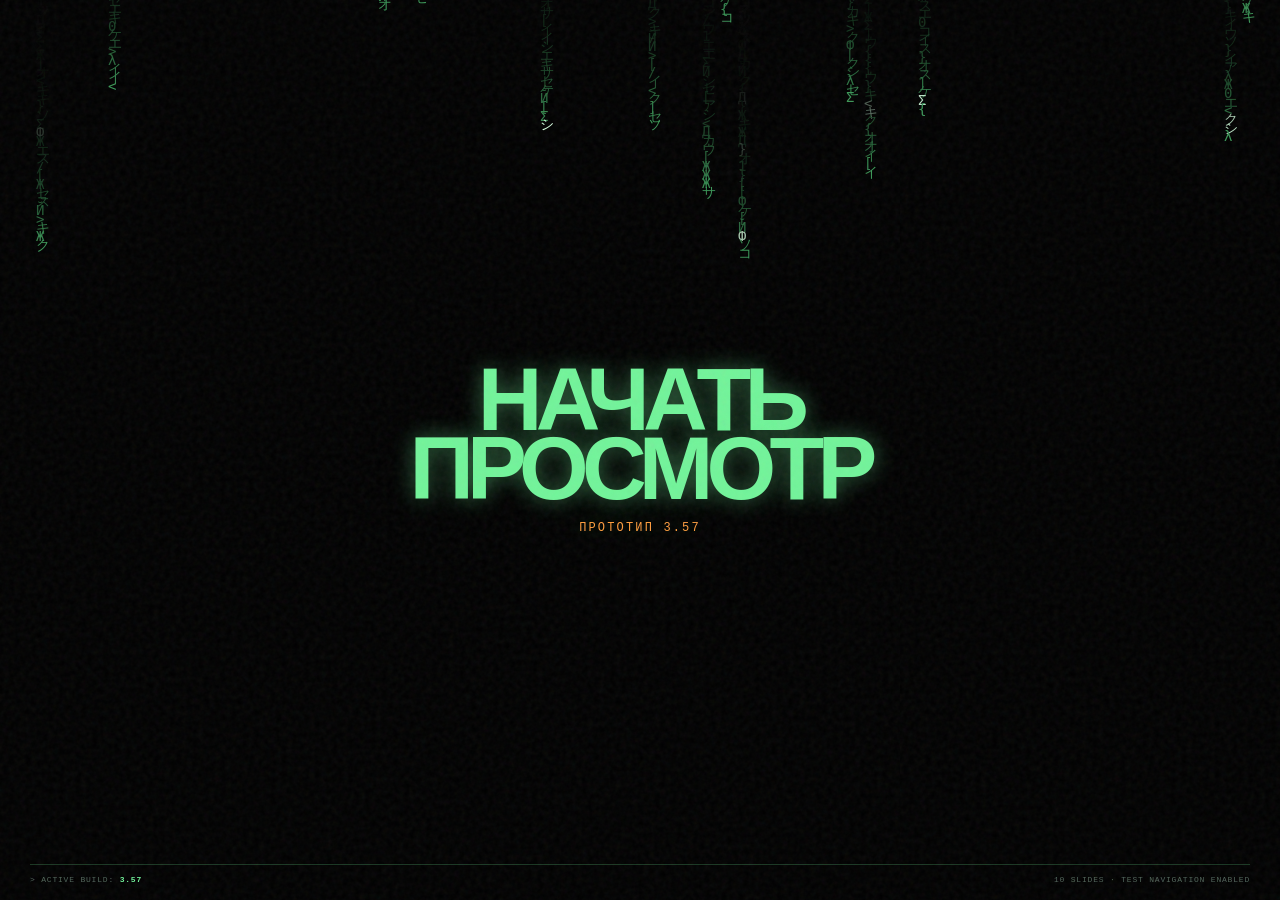
==== index.html @ 80cb0c21 "v3.57: Scene 11 — Matrix-заливка теперь накопительная (падение + осевший слой), а не freeze-кадр Pha" ====
<!doctype html>
<html lang="ru">
  <head>
    <meta charset="UTF-8">
    <meta name="viewport" content="width=device-width,initial-scale=1">
    <meta name="theme-color" content="#020503">
    <title>Birthday Archive — Prototype 3</title>
    <link rel="stylesheet" href="selector.css">
  </head>
  <body>
    <canvas id="matrixCanvas" aria-hidden="true"></canvas>
    <div class="noise"></div>
    <main class="selector selector--single">
      <a class="choose start-prototype" href="prototype-3/">
        <span>НАЧАТЬ</span>
        <span>ПРОСМОТР</span>
        <small id="prototypeVersionLabel">ПРОТОТИП 3.57</small>
      </a>
      <div class="system-state system-state--single">
        <span>&gt; ACTIVE BUILD: <b id="activeBuild">3.57</b></span>
        <span>10 SLIDES · TEST NAVIGATION ENABLED</span>
      </div>
    </main>
    <script src="prototype-3/version.js"></script>
    <script src="selector.js"></script>
  </body>
</html>
---- selector.css ----
:root{--g:#72f49a;--o:#ff9d3d;--line:rgba(114,244,154,.22)}*{box-sizing:border-box}html,body{min-height:100%}body{margin:0;overflow:hidden;color:var(--g);background:#020503;font-family:"Courier New",monospace}button{font:inherit}#matrixCanvas{position:fixed;inset:0;width:100%;height:100%;background:radial-gradient(circle at 50% 45%,#0b1c11,#010302 68%)}.noise{position:fixed;inset:0;z-index:30;pointer-events:none;opacity:.08;background-image:url("data:image/svg+xml,%3Csvg viewBox='0 0 180 180' xmlns='http://www.w3.org/2000/svg'%3E%3Cfilter id='n'%3E%3CfeTurbulence type='fractalNoise' baseFrequency='.9' numOctaves='3' stitchTiles='stitch'/%3E%3C/filter%3E%3Crect width='100%25' height='100%25' filter='url(%23n)' opacity='.8'/%3E%3C/svg%3E")}.selector{position:relative;z-index:2;width:100vw;height:100vh}.choose{position:absolute;left:50%;top:50%;z-index:5;display:flex;flex-direction:column;align-items:center;padding:17px 25px;border:0;color:var(--g);background:rgba(1,5,2,.3);text-shadow:0 0 22px rgba(114,244,154,.45);transform:translate(-50%,-50%);cursor:pointer;opacity:0;animation:form 1.2s 1.8s steps(10) forwards}.choose:before{content:"";position:absolute;inset:-8px;border-block:1px solid transparent;transition:.25s}.choose:hover:before,.choose:focus-visible:before{border-color:var(--g);inset:-15px}.choose span{font:700 clamp(43px,7vw,94px)/.77 Arial,sans-serif;letter-spacing:-.075em}.choose small{margin-top:18px;font-size:8px;letter-spacing:.18em;opacity:.65}.choose:focus-visible{outline:0}.is-open .choose{animation:decrypt .55s both;pointer-events:none}
.soundboard{position:absolute;left:22px;top:50%;z-index:4;width:190px;border:1px solid var(--line);background:rgba(2,8,4,.9);opacity:0;transform:translate(-35px,-50%);transition:.7s .55s}.is-open .soundboard{opacity:1;transform:translate(0,-50%)}.soundboard header,.soundboard footer{height:34px;display:flex;align-items:center;gap:8px;padding:0 10px;border-bottom:1px solid var(--line);color:#688274;font-size:8px;letter-spacing:.12em}.soundboard header i{width:6px;height:6px;border-radius:50%;background:var(--g);box-shadow:0 0 9px var(--g)}.soundboard button{width:100%;display:grid;grid-template-columns:25px 1fr;grid-template-rows:1fr 1fr;padding:10px;border:0;border-bottom:1px solid rgba(114,244,154,.1);color:#668273;background:transparent;text-align:left;cursor:pointer}.soundboard button:hover,.soundboard button.is-playing{color:var(--g);background:rgba(114,244,154,.06)}.soundboard button b{grid-row:1/3;align-self:center;color:var(--g);font-size:10px}.soundboard button span{font-size:8px}.soundboard button small{color:#405348;font-size:7px}.soundboard footer{justify-content:space-between;border:0;border-top:1px solid var(--line)}.soundboard footer i{width:22px;height:2px;background:var(--g);animation:pulse 1s infinite alternate}
.prototype-zone{position:absolute;left:240px;right:30px;top:28px;display:grid;grid-template-columns:repeat(3,minmax(0,1fr));gap:14px;perspective:1200px;pointer-events:none}.is-open .prototype-zone{pointer-events:auto}.prototype-card{min-width:0;color:#678173;text-decoration:none;opacity:0;transform:translate(20vw,40vh) scale(.12) rotate(var(--r));transition:opacity .35s var(--d),transform .9s var(--d) cubic-bezier(.15,.8,.18,1),filter .2s}.card-one{--r:-16deg;--d:.05s}.card-two{--r:12deg;--d:.16s}.card-three{--r:-7deg;--d:.27s}.is-open .prototype-card{opacity:1;transform:none}.prototype-card.is-ready:hover,.prototype-card.is-ready:focus-visible{outline:0;filter:brightness(1.35);transform:translateY(8px)}.author{display:block;margin-bottom:7px;color:var(--o);font-size:8px;letter-spacing:.14em}.card-window{height:170px;border:1px solid rgba(255,157,61,.52);background:rgba(16,10,4,.86);box-shadow:0 0 35px rgba(255,157,61,.07)}.card-window header{height:25px;display:flex;justify-content:flex-end;align-items:center;gap:4px;padding:0 8px;border-bottom:1px solid rgba(255,157,61,.35);color:var(--o);font-size:8px}.card-window header span{margin-right:auto}.card-window header i{width:6px;height:6px;border:1px solid rgba(255,157,61,.55);border-radius:50%}.card-window>div{height:calc(100% - 25px);display:flex;flex-direction:column;justify-content:space-between;padding:20px;background:repeating-linear-gradient(to bottom,transparent 0 3px,rgba(0,0,0,.42) 4px)}.card-window b{color:var(--o);font:700 clamp(24px,3vw,42px)/.85 Arial,sans-serif;letter-spacing:-.06em}.card-window em{color:#a56830;font-size:7px;font-style:normal}.live>div{background:radial-gradient(circle at 70% 30%,rgba(255,157,61,.13),transparent 45%),repeating-linear-gradient(to bottom,transparent 0 3px,rgba(0,0,0,.42) 4px)}.prototype-card h2{margin:10px 0 4px;color:var(--o);font:700 18px Arial,sans-serif}.prototype-card p{margin:0;font-size:8px;line-height:1.5}.empty>div{align-items:center;justify-content:center}.empty b{color:#354a3e;font-size:34px}.empty em{margin-top:12px;color:#405348}.system-state{position:absolute;left:240px;right:30px;bottom:16px;display:flex;justify-content:space-between;padding-top:10px;border-top:1px solid var(--line);color:#506459;font-size:8px;letter-spacing:.1em;opacity:0;transition:.5s .9s}.is-open .system-state{opacity:1}.system-state b{color:var(--g)}
@keyframes form{0%{opacity:0;filter:blur(14px);letter-spacing:.3em}35%{opacity:.45}to{opacity:1;filter:none}}@keyframes decrypt{to{opacity:0;filter:blur(12px);transform:translate(-50%,-50%) scale(1.4)}}@keyframes pulse{to{opacity:.2}}@media(max-width:850px){.soundboard{left:12px;width:155px}.prototype-zone{left:185px;right:14px}.system-state{left:185px;right:14px}.card-window{height:145px}.prototype-card p{display:none}}@media(max-width:620px){body{overflow:auto}.selector{min-height:100vh;height:auto;padding:90px 14px 25px}.soundboard{position:relative;left:auto;top:auto;width:100%;margin-bottom:20px;transform:translateY(30px)}.is-open .soundboard{transform:none}.prototype-zone{position:relative;left:auto;right:auto;top:auto;grid-template-columns:1fr}.prototype-card{transform:translate(0,-50vh) scale(.1)}.card-window{height:150px}.prototype-card p{display:block}.system-state{position:relative;left:auto;right:auto;bottom:auto;margin-top:25px}.choose span{font-size:45px}}@media(prefers-reduced-motion:reduce){*,*:before,*:after{animation-duration:.01ms!important;transition-duration:.01ms!important}}

/* Временный единый вход только в актуальный прототип 3. */
.start-prototype{ text-decoration:none; animation:none; opacity:1; }
.start-prototype small{ font-size:12px; color:var(--o); opacity:1; }
.system-state--single{ left:30px; opacity:1; }
@media(max-width:620px){
  .selector--single{ min-height:100vh; padding:0; }
  .system-state--single{ position:absolute; left:14px; right:14px; bottom:16px; }
}
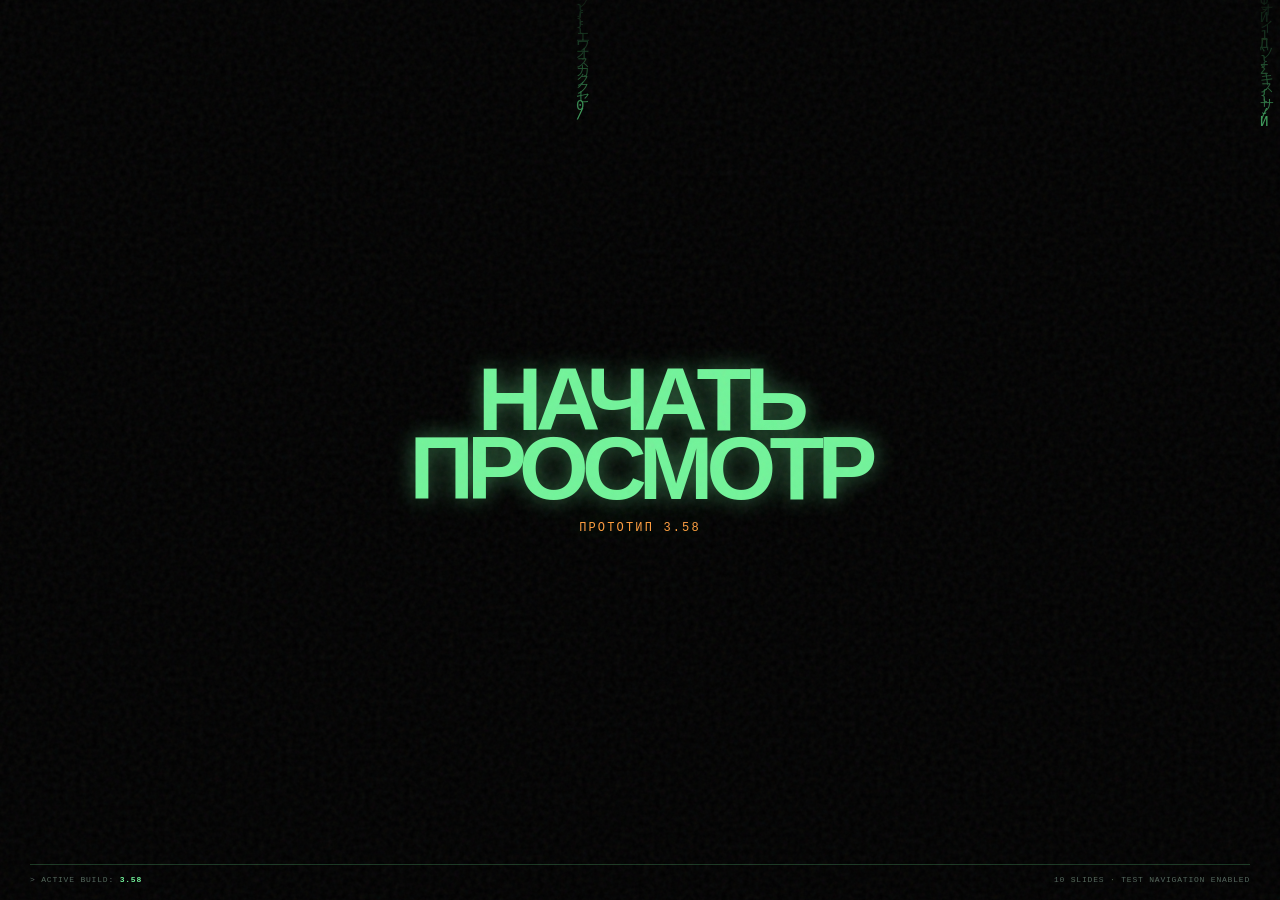
==== commit 01c564aa: "v3.58: Scene 11 — только Matrix-глифы без слов; переход 10→11 по концу Mario Убраны все «осмысленные" ====
--- a/index.html
+++ b/index.html
@@ -14,10 +14,10 @@
       <a class="choose start-prototype" href="prototype-3/">
         <span>НАЧАТЬ</span>
         <span>ПРОСМОТР</span>
-        <small id="prototypeVersionLabel">ПРОТОТИП 3.57</small>
+        <small id="prototypeVersionLabel">ПРОТОТИП 3.58</small>
       </a>
       <div class="system-state system-state--single">
-        <span>&gt; ACTIVE BUILD: <b id="activeBuild">3.57</b></span>
+        <span>&gt; ACTIVE BUILD: <b id="activeBuild">3.58</b></span>
         <span>10 SLIDES · TEST NAVIGATION ENABLED</span>
       </div>
     </main>
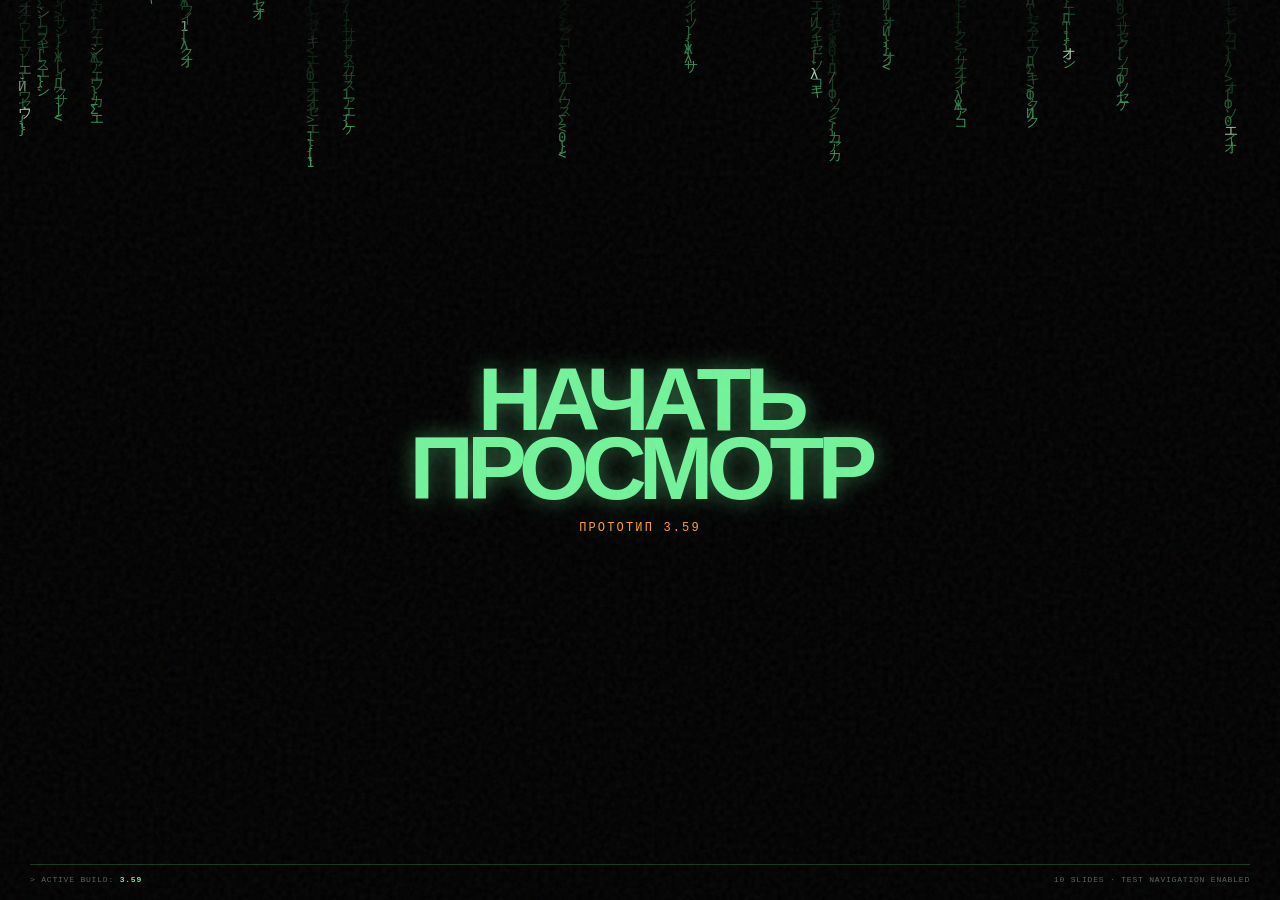
==== commit 9ec9dc00: "v3.59: Scene 11 — recovery-area на весь кадр, auto-clean на 90%, запрет selection/drag .s11-intro уб" ====
--- a/index.html
+++ b/index.html
@@ -14,10 +14,10 @@
       <a class="choose start-prototype" href="prototype-3/">
         <span>НАЧАТЬ</span>
         <span>ПРОСМОТР</span>
-        <small id="prototypeVersionLabel">ПРОТОТИП 3.58</small>
+        <small id="prototypeVersionLabel">ПРОТОТИП 3.59</small>
       </a>
       <div class="system-state system-state--single">
-        <span>&gt; ACTIVE BUILD: <b id="activeBuild">3.58</b></span>
+        <span>&gt; ACTIVE BUILD: <b id="activeBuild">3.59</b></span>
         <span>10 SLIDES · TEST NAVIGATION ENABLED</span>
       </div>
     </main>
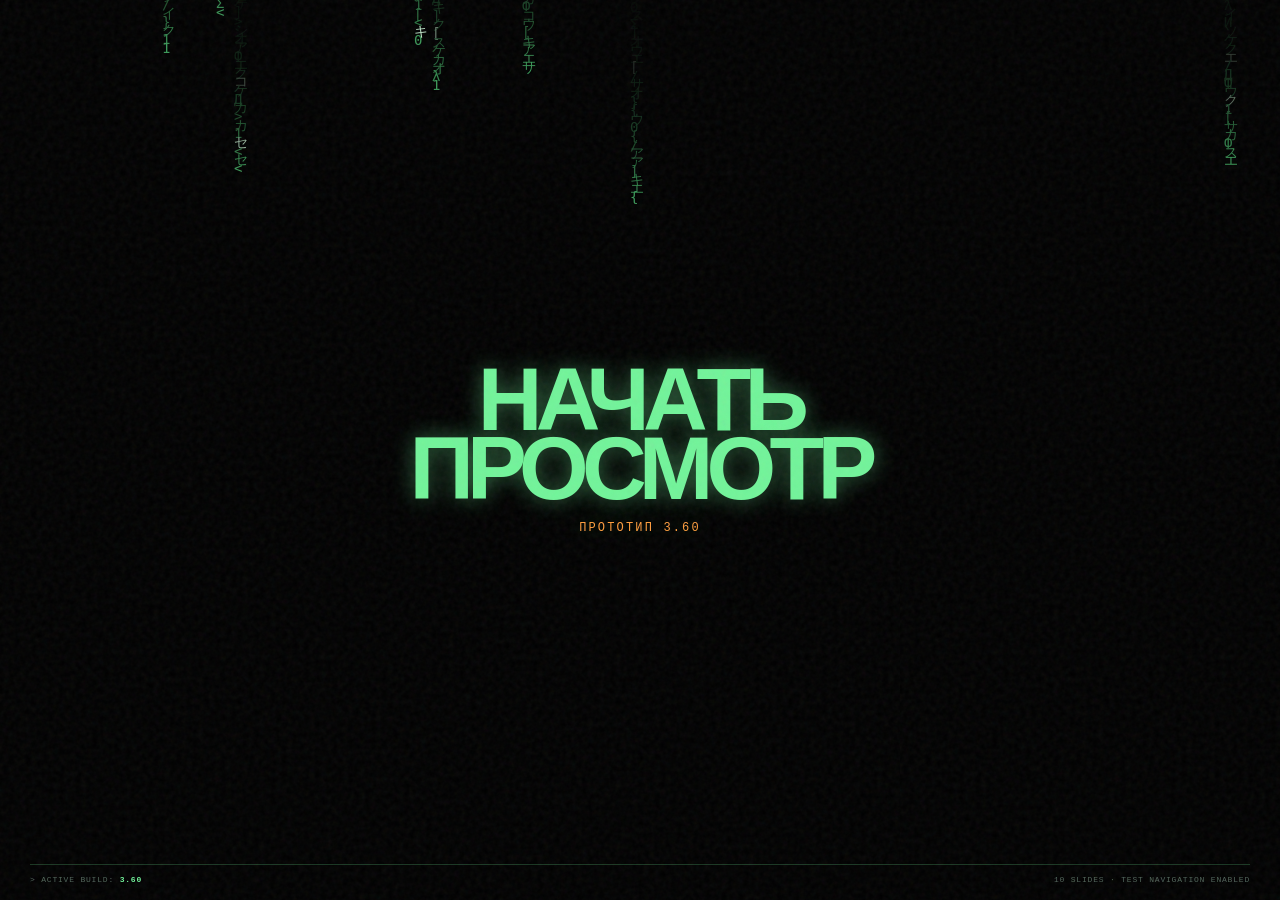
==== commit 45cd201b: "v3.60: Scene 11 — decrypt-механика по ячейкам вместо scratch-кисти Заменил круглую destination-out к" ====
--- a/index.html
+++ b/index.html
@@ -14,10 +14,10 @@
       <a class="choose start-prototype" href="prototype-3/">
         <span>НАЧАТЬ</span>
         <span>ПРОСМОТР</span>
-        <small id="prototypeVersionLabel">ПРОТОТИП 3.59</small>
+        <small id="prototypeVersionLabel">ПРОТОТИП 3.60</small>
       </a>
       <div class="system-state system-state--single">
-        <span>&gt; ACTIVE BUILD: <b id="activeBuild">3.59</b></span>
+        <span>&gt; ACTIVE BUILD: <b id="activeBuild">3.60</b></span>
         <span>10 SLIDES · TEST NAVIGATION ENABLED</span>
       </div>
     </main>
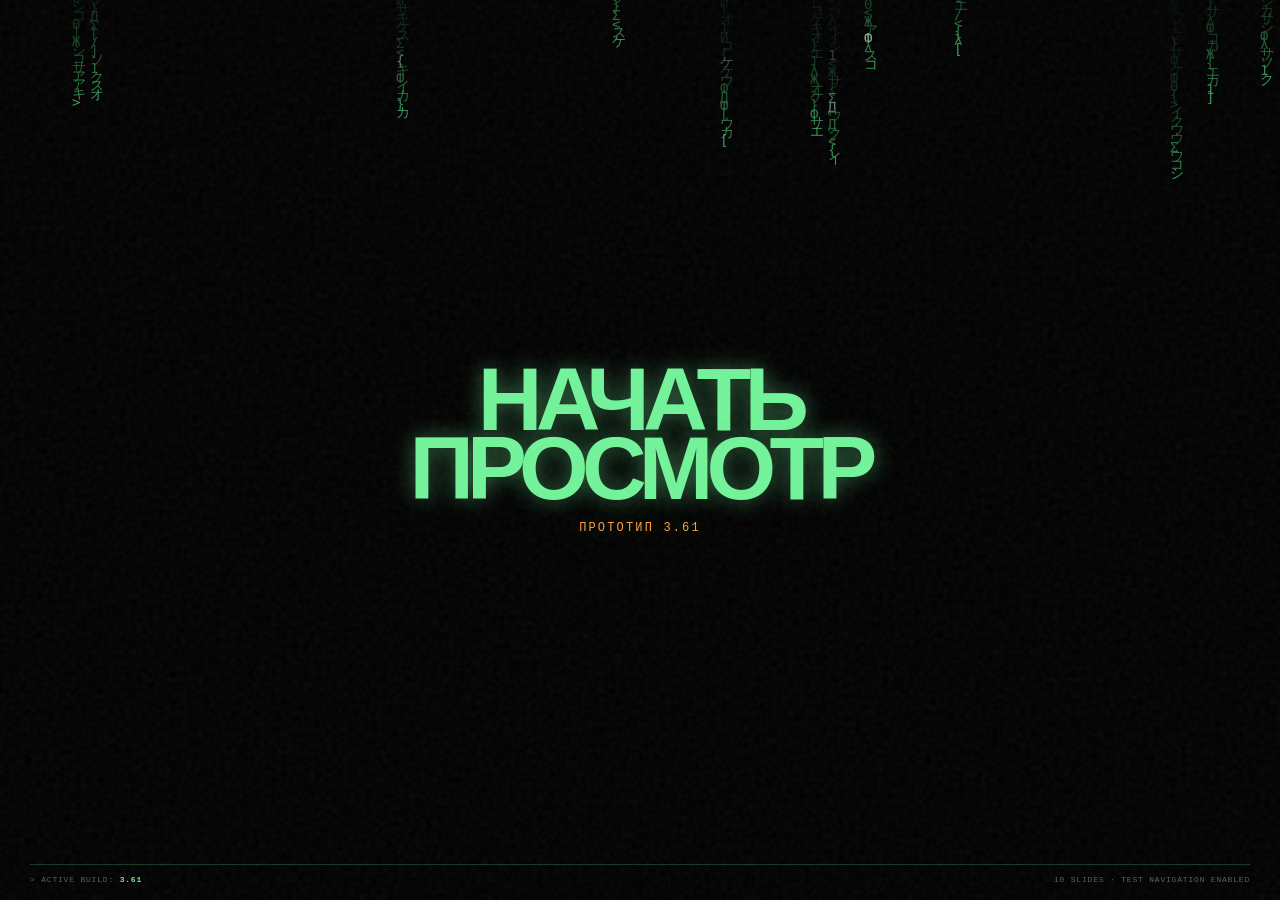
==== commit 24ce614d: "v3.61: Scene 11 — уменьшить decrypt radius/курсор, ограничить cells per move Разделил визуальный раз" ====
--- a/index.html
+++ b/index.html
@@ -14,10 +14,10 @@
       <a class="choose start-prototype" href="prototype-3/">
         <span>НАЧАТЬ</span>
         <span>ПРОСМОТР</span>
-        <small id="prototypeVersionLabel">ПРОТОТИП 3.60</small>
+        <small id="prototypeVersionLabel">ПРОТОТИП 3.61</small>
       </a>
       <div class="system-state system-state--single">
-        <span>&gt; ACTIVE BUILD: <b id="activeBuild">3.60</b></span>
+        <span>&gt; ACTIVE BUILD: <b id="activeBuild">3.61</b></span>
         <span>10 SLIDES · TEST NAVIGATION ENABLED</span>
       </div>
     </main>
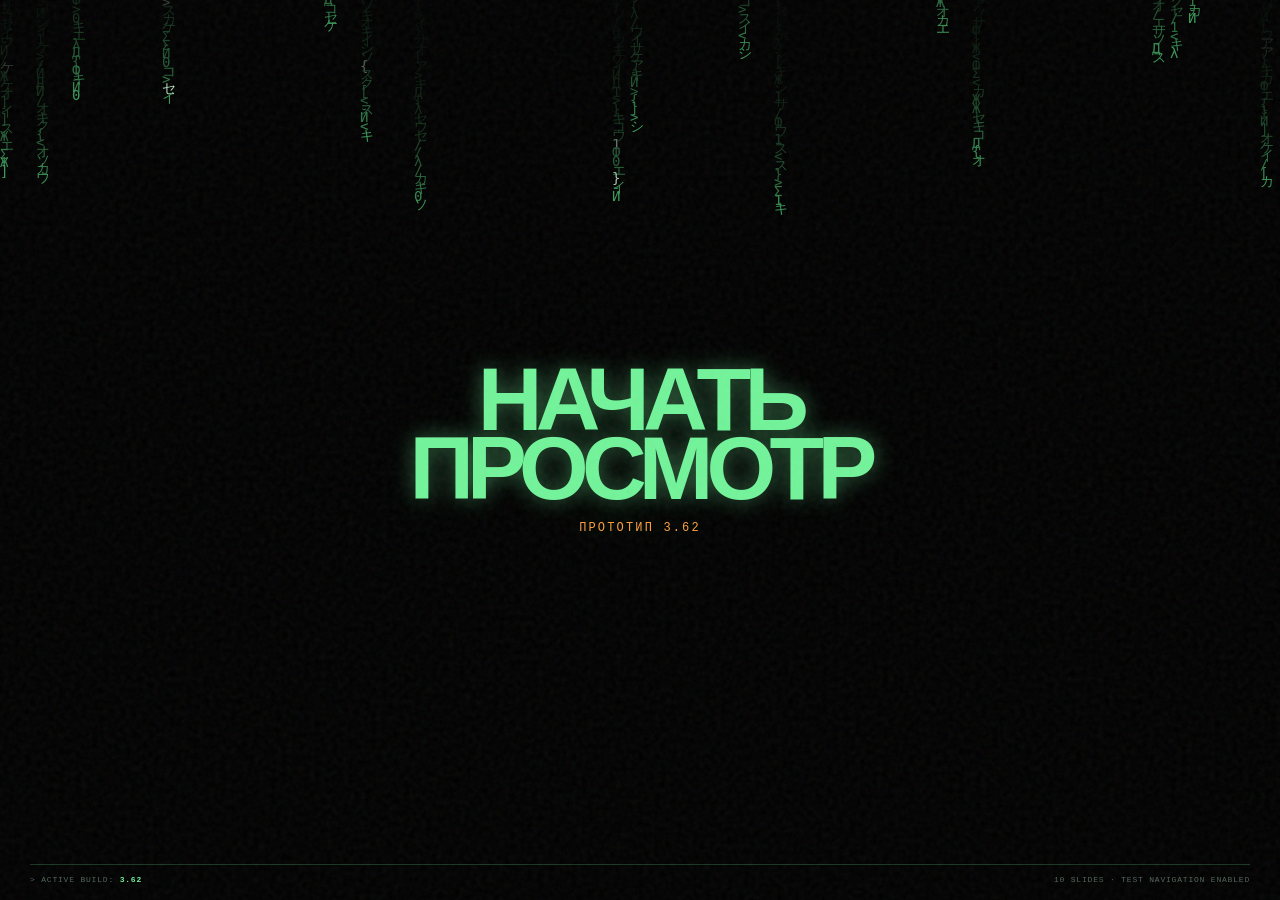
==== commit f3aa80d6: "v3.62: точечные правки Scene 4/5/7/8/10 Scene 4: убрал искусственную паузу перед февральской карточк" ====
--- a/index.html
+++ b/index.html
@@ -14,10 +14,10 @@
       <a class="choose start-prototype" href="prototype-3/">
         <span>НАЧАТЬ</span>
         <span>ПРОСМОТР</span>
-        <small id="prototypeVersionLabel">ПРОТОТИП 3.61</small>
+        <small id="prototypeVersionLabel">ПРОТОТИП 3.62</small>
       </a>
       <div class="system-state system-state--single">
-        <span>&gt; ACTIVE BUILD: <b id="activeBuild">3.61</b></span>
+        <span>&gt; ACTIVE BUILD: <b id="activeBuild">3.62</b></span>
         <span>10 SLIDES · TEST NAVIGATION ENABLED</span>
       </div>
     </main>
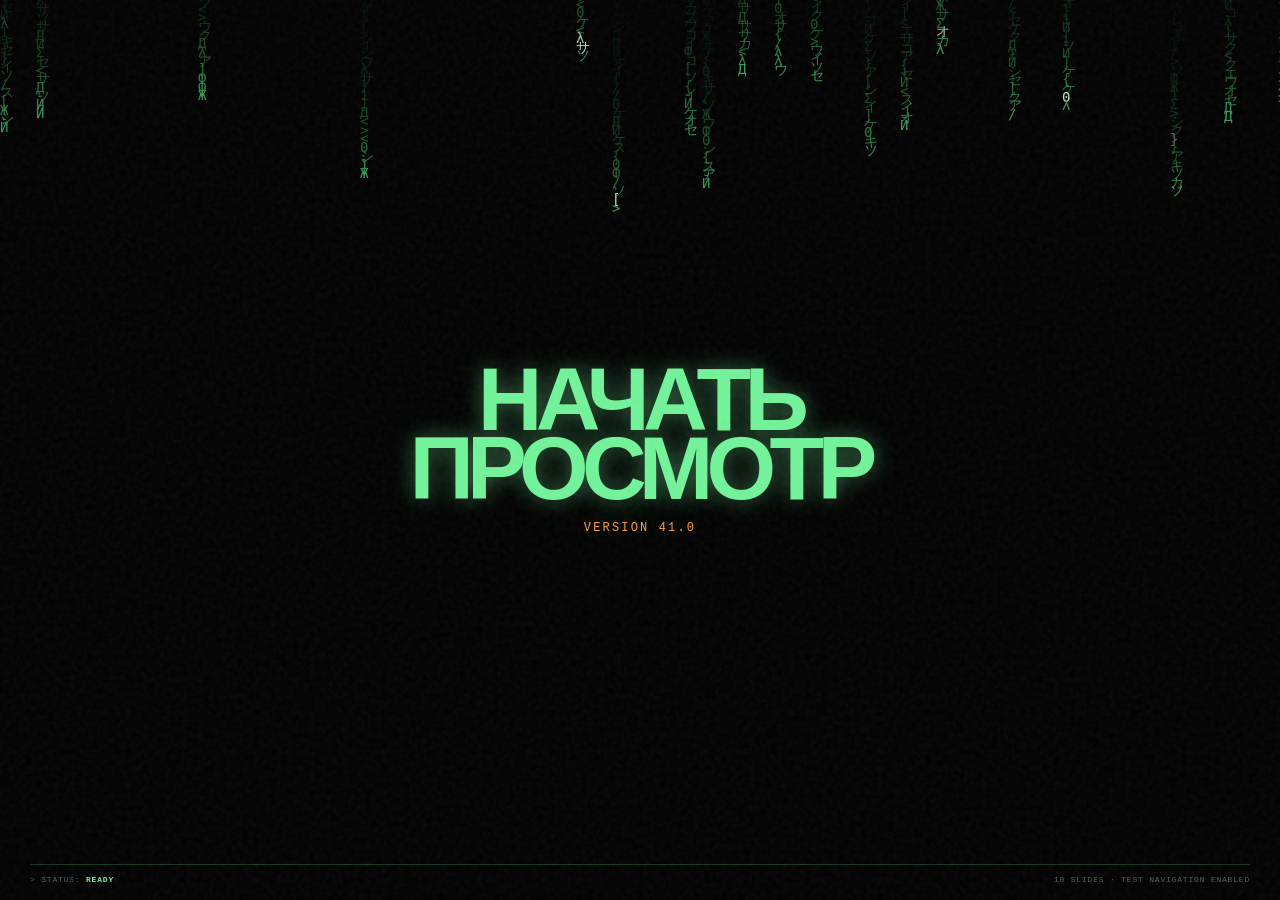
==== commit 06caa63e: "v3.65: убрать бренд «Prototype»/номер сборки из UI; переработать музыку Scene 4/9/10 - Селектор и HU" ====
--- a/index.html
+++ b/index.html
@@ -4,7 +4,7 @@
     <meta charset="UTF-8">
     <meta name="viewport" content="width=device-width,initial-scale=1">
     <meta name="theme-color" content="#020503">
-    <title>Birthday Archive — Prototype 3</title>
+    <title>Birthday Archive — Version 41.0</title>
     <link rel="stylesheet" href="selector.css">
   </head>
   <body>
@@ -14,10 +14,10 @@
       <a class="choose start-prototype" href="prototype-3/">
         <span>НАЧАТЬ</span>
         <span>ПРОСМОТР</span>
-        <small id="prototypeVersionLabel">ПРОТОТИП 3.62</small>
+        <small>VERSION 41.0</small>
       </a>
       <div class="system-state system-state--single">
-        <span>&gt; ACTIVE BUILD: <b id="activeBuild">3.62</b></span>
+        <span>&gt; STATUS: <b>READY</b></span>
         <span>10 SLIDES · TEST NAVIGATION ENABLED</span>
       </div>
     </main>
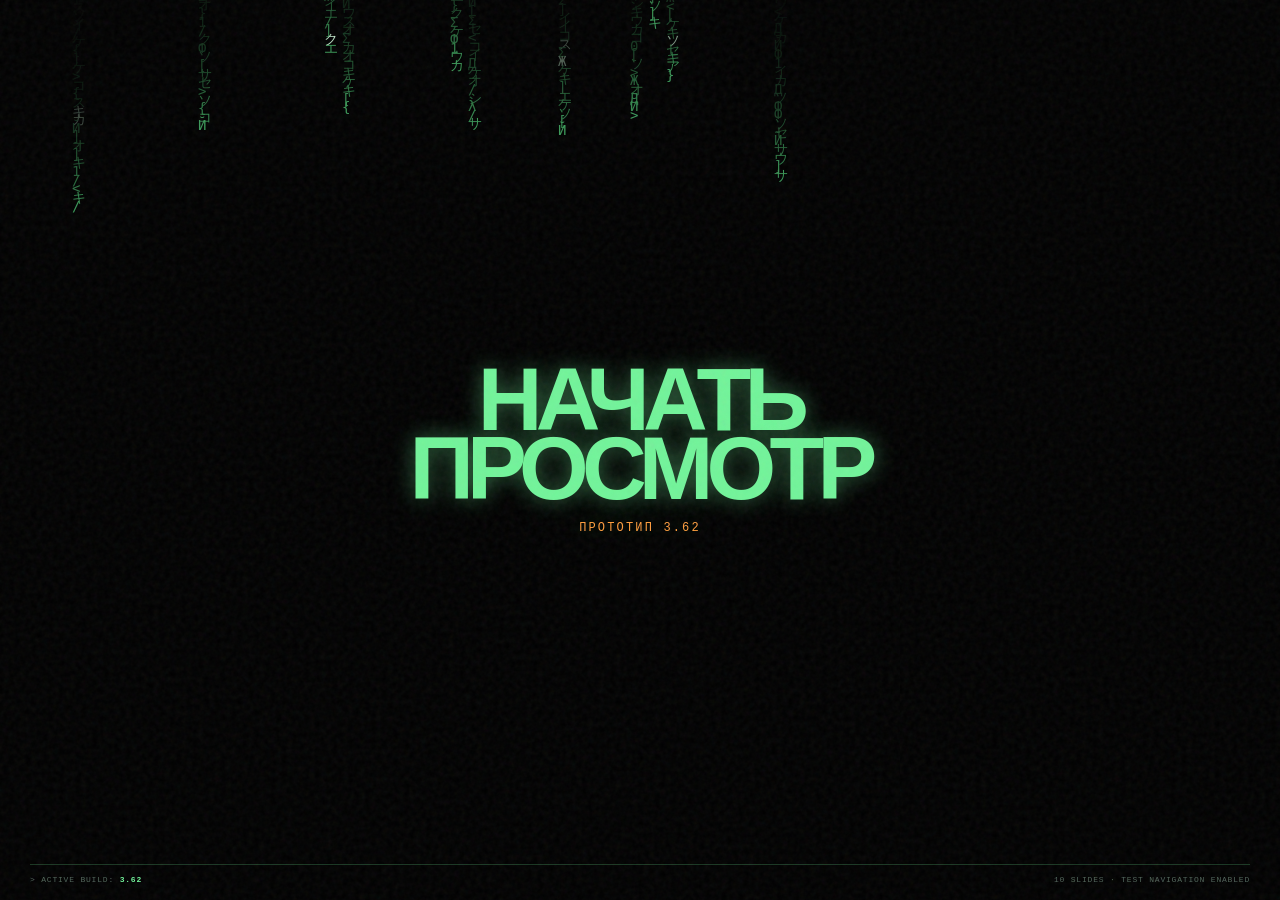
==== commit d69fb557: "v3.66: вернуть номер сборки на страницу запуска, убрать «прототип» из тултипа слайдов Номер прототип" ====
--- a/index.html
+++ b/index.html
@@ -4,7 +4,7 @@
     <meta charset="UTF-8">
     <meta name="viewport" content="width=device-width,initial-scale=1">
     <meta name="theme-color" content="#020503">
-    <title>Birthday Archive — Version 41.0</title>
+    <title>Birthday Archive — Prototype 3</title>
     <link rel="stylesheet" href="selector.css">
   </head>
   <body>
@@ -14,10 +14,10 @@
       <a class="choose start-prototype" href="prototype-3/">
         <span>НАЧАТЬ</span>
         <span>ПРОСМОТР</span>
-        <small>VERSION 41.0</small>
+        <small id="prototypeVersionLabel">ПРОТОТИП 3.62</small>
       </a>
       <div class="system-state system-state--single">
-        <span>&gt; STATUS: <b>READY</b></span>
+        <span>&gt; ACTIVE BUILD: <b id="activeBuild">3.62</b></span>
         <span>10 SLIDES · TEST NAVIGATION ENABLED</span>
       </div>
     </main>
